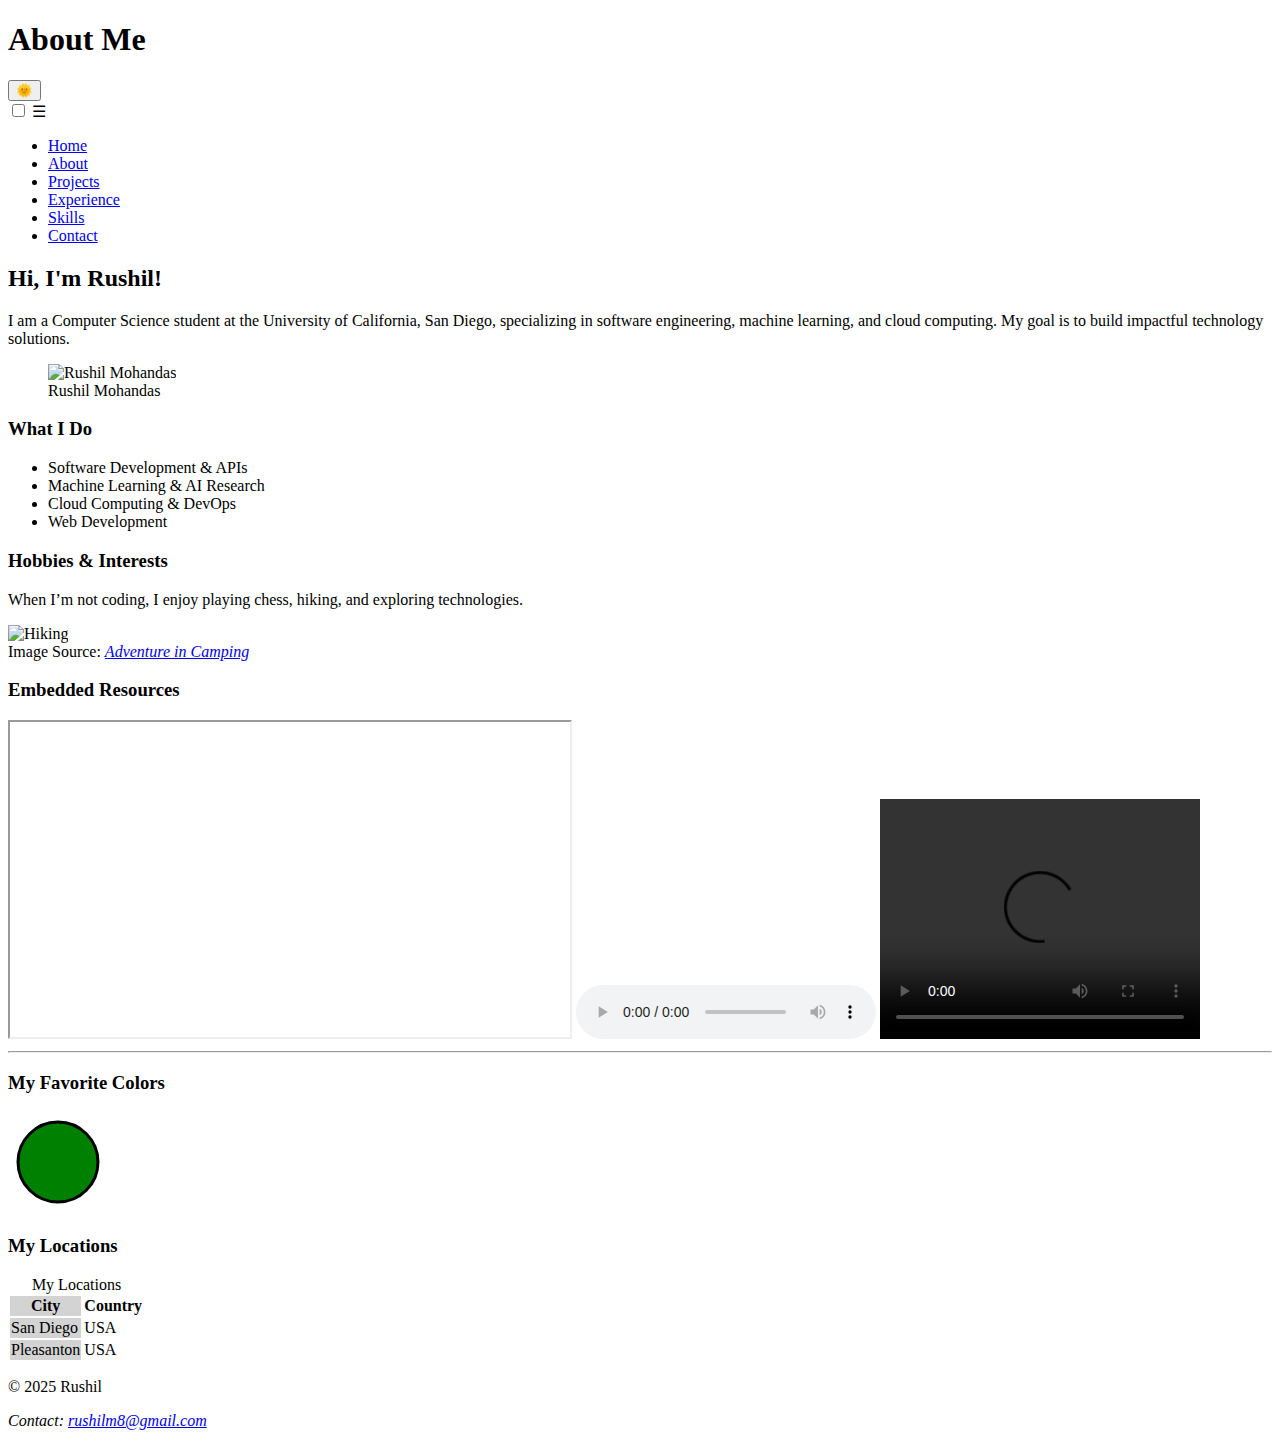
==== about.html @ c71d03ea "Add files via upload" ====
<!DOCTYPE html>
<html lang="en">
<head>
    <meta charset="UTF-8">
    <meta name="viewport" content="width=device-width, initial-scale=1.0">
    <title>About - Rushil's Portfolio</title>
    <meta name="description" content="Learn more about Rushil, a passionate software engineer and machine learning enthusiast.">
    <link rel="stylesheet" href="styles.css">
</head>
<body>
    <header>
        <div class="header-title">
            <h1>About Me</h1>
            <button id="theme-toggle" aria-label="Toggle light/dark mode">🌞</button>
        </div>
        
        <input type="checkbox" id="nav-toggle" class="nav-toggle">
        <label for="nav-toggle" class="nav-toggle-label">&#9776;</label>
        <nav>
            <ul>
                <li><a href="index.html">Home</a></li>
                <li><a href="about.html">About</a></li>
                <li><a href="projects.html">Projects</a></li>
                <li><a href="experience.html">Experience</a></li>
                <li><a href="skills.html">Skills</a></li>
                <li><a href="contact.html">Contact</a></li>
            </ul>
        </nav>
    </header>

    <main>
        <section class="intro">
            <h2>Hi, I'm Rushil!</h2>
            <p>I am a Computer Science student at the University of California, San Diego, specializing in software engineering, machine learning, and cloud computing. My goal is to build impactful technology solutions.</p>

            <!-- Profile Image -->
            <figure>
                <img src="assets/media/profile.png" alt="Rushil Mohandas" width="250">
                <figcaption>Rushil Mohandas</figcaption>
            </figure>

            <h3>What I Do</h3>
            <ul>
                <li>Software Development & APIs</li>
                <li>Machine Learning & AI Research</li>
                <li>Cloud Computing & DevOps</li>
                <li>Web Development</li>
            </ul>

            <h3>Hobbies & Interests</h3>
            <p>When I’m not coding, I enjoy playing chess, hiking, and exploring technologies.</p>

            <picture>
                <source srcset="assets/media/hiking.jpg" type="image/webp">
                <img src="assets/media/hiking.jpg" alt="Hiking" width="200">
            </picture>
            <figcaption>
                Image Source: <cite><a href="https://www.adventureincamping.com/blog/4-ways-to-boost-your-fitness-at-mammoth-lakes/" target="_blank" rel="noopener noreferrer">Adventure in Camping</a></cite>
            </figcaption>

            <!-- Embedded Media -->
            <h3>Embedded Resources</h3>
            <iframe width="560" height="315" src="https://www.youtube.com/embed/kTctVqjhDEw?si=EES4b3m8h4WxK6Rg" title="YouTube Video" allowfullscreen></iframe>
            <audio controls>
                <source src="assets/media/royaltyfreemusic.mp3" type="audio/mpeg">
                Your browser does not support the audio element.
            </audio>
            <video width="320" height="240" controls>
                <source src="assets/media/ML100Sec.mp4" type="video/mp4">
                Your browser does not support the video tag.
            </video>

            <hr>

            <!-- Favorite Colors (Replaced Canvas with CSS) -->
            <h3>My Favorite Colors</h3>
            <div class="color-box"></div>

            <svg width="100" height="100">
                <circle cx="50" cy="50" r="40" stroke="black" stroke-width="3" fill="green" />
            </svg>

            <!-- Office Locations -->
            <h3>My Locations</h3>
            <table>
                <caption>My Locations</caption>
                <colgroup>
                    <col style="background-color: lightgray;">
                </colgroup>
                <tr>
                    <th>City</th>
                    <th>Country</th>
                </tr>
                <tr>
                    <td>San Diego</td>
                    <td>USA</td>
                </tr>
                <tr>
                    <td>Pleasanton</td>
                    <td>USA</td>
                </tr>
            </table>
        </section>
    </main>

    <footer>
        <p>&copy; 2025 Rushil</p>
        <address>
            Contact: <a href="mailto:rushilm8@gmail.com">rushilm8@gmail.com</a>
        </address>
    </footer>

    <script src="theme-toggle.js"></script>
</body>
</html>
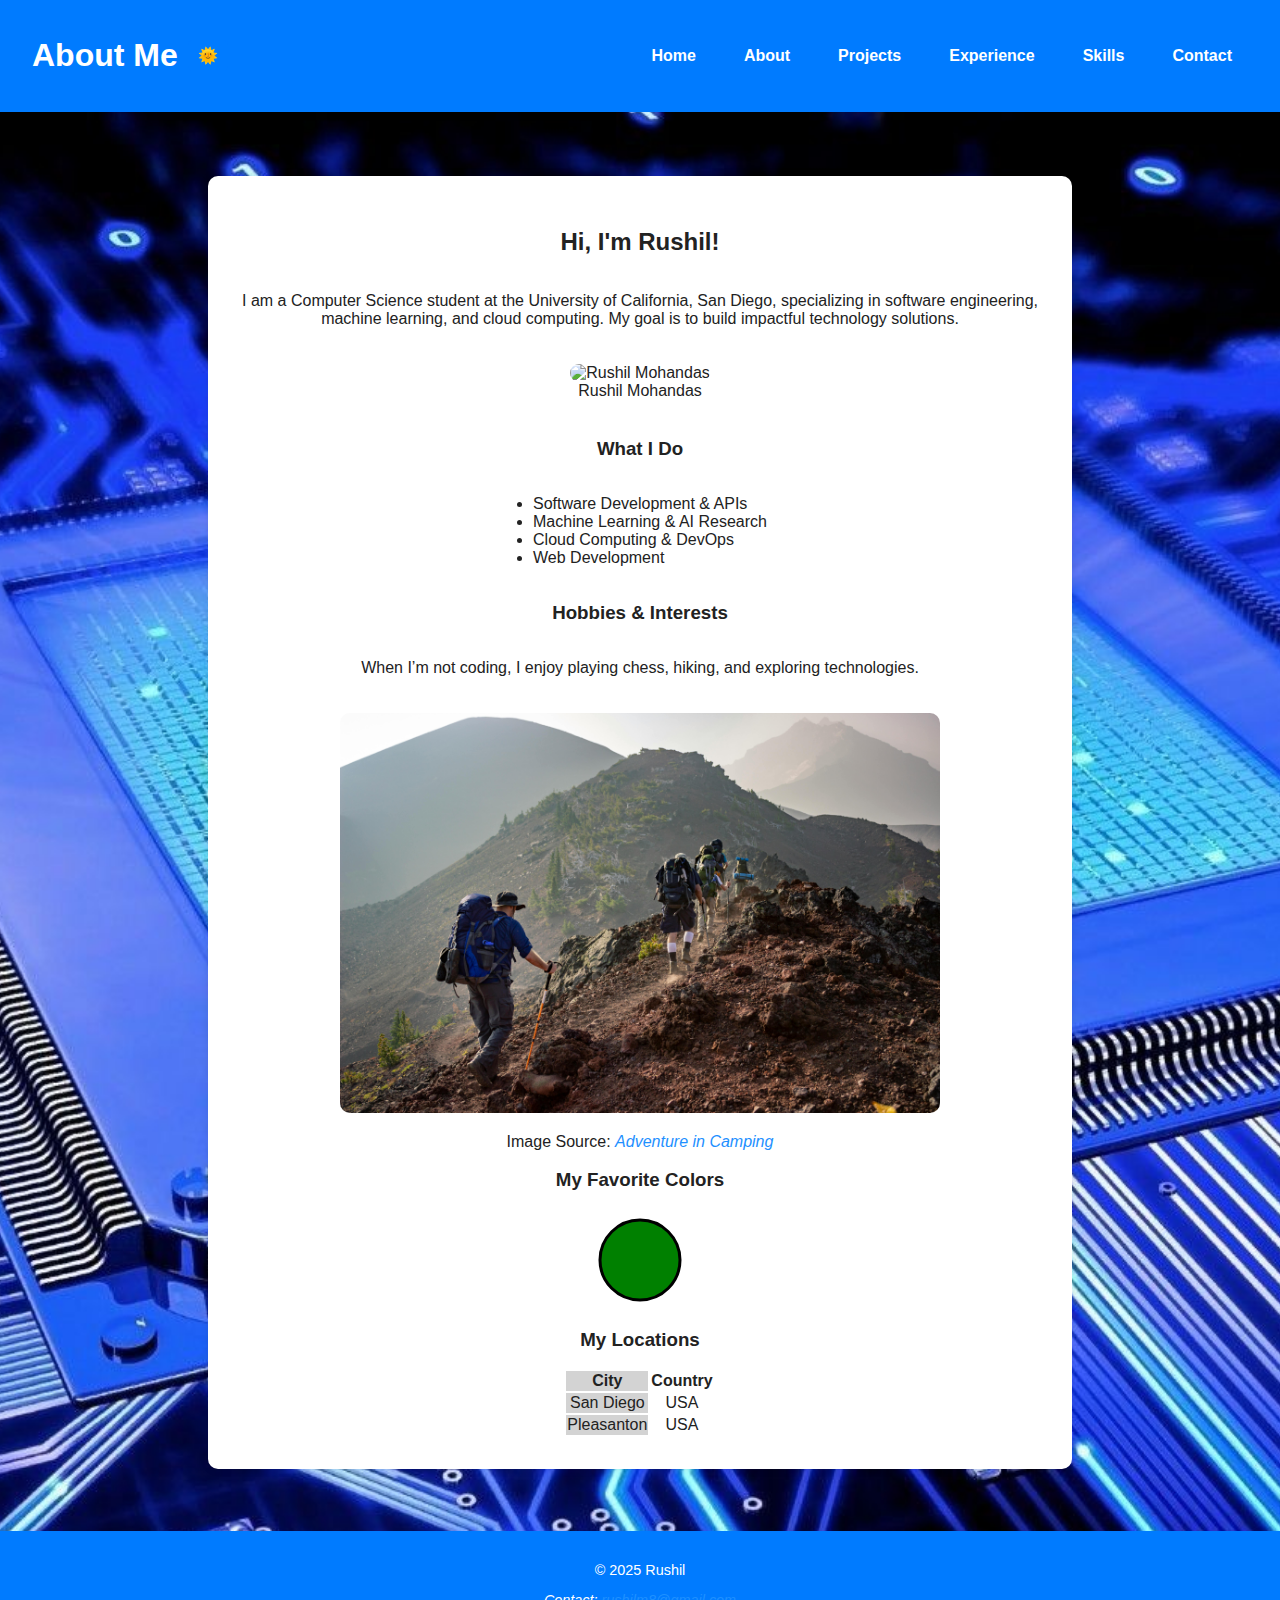
==== commit 5a62c149: "removed unwanted tags that were added to meet req of HW2" ====
--- a/about.html
+++ b/about.html
@@ -59,18 +59,8 @@
             </figcaption>
 
             <!-- Embedded Media -->
-            <h3>Embedded Resources</h3>
-            <iframe width="560" height="315" src="https://www.youtube.com/embed/kTctVqjhDEw?si=EES4b3m8h4WxK6Rg" title="YouTube Video" allowfullscreen></iframe>
-            <audio controls>
-                <source src="assets/media/royaltyfreemusic.mp3" type="audio/mpeg">
-                Your browser does not support the audio element.
-            </audio>
-            <video width="320" height="240" controls>
-                <source src="assets/media/ML100Sec.mp4" type="video/mp4">
-                Your browser does not support the video tag.
-            </video>
-
-            <hr>
+     
+            
 
             <!-- Favorite Colors (Replaced Canvas with CSS) -->
             <h3>My Favorite Colors</h3>
@@ -83,7 +73,7 @@
             <!-- Office Locations -->
             <h3>My Locations</h3>
             <table>
-                <caption>My Locations</caption>
+               
                 <colgroup>
                     <col style="background-color: lightgray;">
                 </colgroup>
--- a/styles.css
+++ b/styles.css
@@ -0,0 +1,733 @@
+/* CSS Variables with Fallbacks */
+:root {
+    --primary-color: color-mix(in srgb, blue 70%, white);
+    --secondary-color: color(display-p3 0.2 0.6 0.8);
+    --text-color: #222;
+    --background-color: #f5f5f5;
+    --font-size: 1rem;
+    --header-font: 'Poppins', sans-serif;
+}
+/* Background Image */
+body {
+    background-image: url('assets/media/CSbackground.jpg'); /* Adjust path if needed */
+    background-size: cover;
+    background-position: center;
+    background-repeat: no-repeat;
+    color: #222; /* Default text color */
+}
+
+/* Content Wrapper: White Box for Readability */
+.content-wrapper {
+    background-color: rgba(255, 255, 255, 0.9); /* White with slight transparency */
+    padding: 2rem;
+    max-width: 900px;
+    margin: 2rem auto;
+    border-radius: 10px;
+    box-shadow: 0 4px 10px rgba(0, 0, 0, 0.2); /* Soft shadow for depth */
+}
+
+/* Header & Footer: Ensure Readability */
+header, footer {
+    background-color: rgba(0, 0, 0, 0.7);
+    padding: 1rem;
+    text-align: center;
+    color: white;
+}
+
+/* Navigation Link Colors */
+a {
+    color: #1e90ff;
+    text-decoration: none;
+}
+
+a:hover {
+    text-decoration: underline;
+}
+
+/* Intro Section Inside Wrapper */
+.intro {
+    background-color: rgba(255, 255, 255, 0.9);
+    padding: 2rem;
+    border-radius: 10px;
+    text-align: center;
+}
+
+/* Citation Styling */
+.image-credit {
+    text-align: center;
+    font-size: 0.8rem;
+    margin-top: 10px;
+    color: #555;
+}
+
+
+/* Overlay for better readability */
+.intro {
+    background-color: rgba(0, 0, 0, 0.6); /* Dark overlay */
+    padding: 2rem;
+    border-radius: 10px;
+    text-align: center;
+    max-width: 800px;
+    margin: 2rem auto;
+}
+
+/* Ensure header and footer remain readable */
+header, footer {
+    background-color: rgba(0, 0, 0, 0.7);
+    padding: 1rem;
+    text-align: center;
+}
+
+/* Link Styling */
+a {
+    color: #1e90ff;
+    text-decoration: none;
+}
+
+a:hover {
+    text-decoration: underline;
+}
+
+/* Citation styling */
+.image-credit {
+    text-align: center;
+    font-size: 0.8rem;
+    margin-top: 10px;
+    color: #ddd;
+}
+
+/* Global Styles */
+body {
+    font-family: var(--header-font, Arial), sans-serif;
+    font-size: var(--font-size);
+    color: var(--text-color);
+    background-color: var(--background-color);
+    margin: 0;
+    padding: 0;
+}
+
+/* Header */
+header {
+    display: flex;
+    justify-content: space-between;
+    align-items: center;
+    padding: 1rem;
+    background-color: var(--primary-color, blue);
+    color: white;
+    text-align: center;
+}
+
+header h1 {
+    font-size: 2rem;
+    transition: transform 0.3s ease-in-out;
+}
+
+header h1:hover {
+    transform: scale(1.1);
+}
+
+/* Navigation */
+nav ul {
+    display: flex;
+    list-style: none;
+    gap: 1rem;
+    padding: 0;
+}
+
+nav li {
+    position: relative;
+}
+
+nav a {
+    text-decoration: none;
+    color: white;
+    font-weight: bold;
+    padding: 0.5rem 1rem;
+    display: inline-block;
+    transition: color 0.3s ease-in-out;
+}
+
+nav a:hover {
+    color: var(--secondary-color, cyan);
+}
+
+/* Fix navigation spacing for small screens */
+@media (max-width: 768px) {
+    nav ul {
+        flex-direction: column;
+        align-items: center;
+    }
+
+    .intro {
+        max-width: 90%;
+    }
+}
+
+/* Main Section */
+main {
+    display: flex;
+    flex-direction: column;
+    justify-content: center;
+    align-items: center;
+    min-height: 80dvh; /* Ensures full viewport height */
+    text-align: center;
+    padding: 2rem;
+}
+
+/* Responsive Grid Layout - Fix Alignment */
+.intro {
+    display: flex;
+    flex-direction: column;
+    align-items: center;
+    justify-content: center;
+    max-width: 800px;
+    background-color: white;
+    padding: 2rem;
+    border-radius: 10px;
+    box-shadow: 0 0 10px rgba(0, 0, 0, 0.1);
+    animation: fadeIn 1s ease-in;
+    margin-bottom: 30px;
+}
+
+/* Fix Image Sizes and Alignment */
+.intro figure {
+    display: flex;
+    flex-direction: column;
+    align-items: center;
+    margin: 20px 0;
+}
+
+.intro img {
+    max-width: 250px;
+    height: auto;
+    border-radius: 10px;
+}
+
+/* Fix List Display */
+.intro ul {
+    list-style-type: disc;
+    text-align: left;
+    padding-left: 20px;
+    max-width: 600px;
+}
+
+/* Fix Hiking Image Alignment */
+.intro picture {
+    display: flex;
+    justify-content: center;
+    margin: 20px 0;
+}
+
+.intro picture img {
+    max-width: 250px;
+    height: auto;
+    border-radius: 10px;
+}
+
+/* CSS Animation */
+@keyframes fadeIn {
+    from {
+        opacity: 0;
+        transform: translateY(-10px);
+    }
+    to {
+        opacity: 1;
+        transform: translateY(0);
+    }
+}
+
+/* Footer */
+footer {
+    text-align: center;
+    padding: 1rem;
+    background-color: var(--primary-color);
+    color: white;
+    font-size: 0.9rem;
+}
+
+/* Advanced Selector - has() */
+nav li:has(a:hover) {
+    background-color: rgba(255, 255, 255, 0.2);
+}
+/* Optimize Profile Picture */
+.intro figure img {
+    width: 100%;
+    max-width: 250px;
+    height: auto;
+    border-radius: 10px;
+    object-fit: cover;
+}
+
+/* Ensure Hiking Image Fits Properly */
+.intro picture img {
+    width: 100%;
+    max-width: 600px;
+    height: auto;
+    object-fit: cover;
+    object-position: center;
+    border-radius: 10px;
+}
+
+/* Responsive Image Handling */
+@media (max-width: 768px) {
+    .intro picture img {
+        max-width: 400px;
+    }
+}
+
+/* General Styles */
+body {
+    font-family: var(--header-font, Arial), sans-serif;
+    font-size: var(--font-size);
+    color: var(--text-color);
+    background-color: var(--background-color);
+    margin: 0;
+    padding: 0;
+}
+
+/* Header - Desktop Default */
+header {
+    display: flex;
+    justify-content: space-between;
+    align-items: center;
+    padding: 1rem 2rem;
+    background-color: var(--primary-color, blue);
+    color: white;
+}
+
+/* NAVIGATION - Default for Desktops */
+nav ul {
+    display: flex;
+    list-style: none;
+    gap: 1rem;
+    padding: 0;
+}
+
+nav li {
+    position: relative;
+}
+
+nav a {
+    text-decoration: none;
+    color: white;
+    font-weight: bold;
+    padding: 0.5rem 1rem;
+    display: inline-block;
+    transition: color 0.3s ease-in-out;
+}
+
+nav a:hover {
+    color: var(--secondary-color, cyan);
+}
+
+/* RESPONSIVE NAVIGATION - Hamburger Menu for Mobile */
+.nav-toggle {
+    display: none; /* Hidden on larger screens */
+    font-size: 2rem;
+    background: none;
+    border: none;
+    color: white;
+    cursor: pointer;
+}
+
+@media (max-width: 768px) {
+    nav ul {
+        display: none; /* Hide menu initially */
+        flex-direction: column;
+        background-color: var(--primary-color);
+        position: absolute;
+        top: 60px;
+        left: 0;
+        width: 100%;
+        padding: 1rem;
+    }
+
+    nav ul.show {
+        display: flex; /* Show when toggled */
+    }
+
+    .nav-toggle {
+        display: block; /* Show hamburger menu */
+    }
+}
+
+/* MAIN CONTENT */
+main {
+    display: flex;
+    flex-direction: column;
+    align-items: center;
+    min-height: 80dvh;
+    text-align: center;
+    padding: 2rem;
+}
+
+/* Responsive Grid Layout */
+.intro {
+    display: flex;
+    flex-direction: column;
+    align-items: center;
+    justify-content: center;
+    max-width: 800px;
+    background-color: white;
+    padding: 2rem;
+    border-radius: 10px;
+    box-shadow: 0 0 10px rgba(0, 0, 0, 0.1);
+    animation: fadeIn 1s ease-in;
+    margin-bottom: 30px;
+}
+
+/* IMAGE RESPONSIVENESS */
+.intro picture img {
+    width: 100%;
+    max-width: 600px;
+    height: auto;
+    object-fit: cover;
+    border-radius: 10px;
+}
+
+/* RESPONSIVE STYLING FOR DIFFERENT DEVICES */
+
+/* Phones (Max: 480px) */
+@media (max-width: 480px) {
+    body {
+        font-size: 14px;
+    }
+    
+    .intro {
+        padding: 1.5rem;
+        max-width: 90%;
+    }
+
+    .intro picture img {
+        max-width: 350px;
+    }
+}
+
+/* Tablets & Small Laptops (Max: 1024px) */
+@media (max-width: 1024px) {
+    .intro {
+        max-width: 90%;
+    }
+
+    .intro picture img {
+        max-width: 500px;
+    }
+}
+
+/* Large Screens (Min: 1025px) */
+@media (min-width: 1025px) {
+    .intro {
+        max-width: 800px;
+    }
+}
+
+/* Hide checkbox */
+.nav-toggle {
+    display: none;
+}
+
+/* Style hamburger menu */
+.nav-toggle-label {
+    font-size: 2rem;
+    cursor: pointer;
+    display: none;
+    position: absolute;
+    right: 1rem;
+    top: 1rem;
+}
+
+/* Mobile Menu */
+@media (max-width: 768px) {
+    .nav-toggle-label {
+        display: block; /* Show hamburger menu */
+    }
+
+    nav ul {
+        display: none;
+        flex-direction: column;
+        background-color: rgba(0, 0, 0, 0.8);
+        position: absolute;
+        top: 60px;
+        right: 0;
+        width: 100%;
+        padding: 1rem;
+        text-align: center;
+        z-index: 10;
+    }
+
+    nav ul li {
+        padding: 1rem 0;
+    }
+
+    /* Show menu when checkbox is checked */
+    .nav-toggle:checked + .nav-toggle-label + nav ul {
+        display: flex;
+    }
+}
+/* =============================== */
+/*         CONTACT FORM STYLES     */
+/* =============================== */
+form {
+    display: flex;
+    flex-direction: column;
+    gap: 15px;
+    max-width: 600px;
+    margin: 0 auto;
+}
+
+fieldset {
+    border: none;
+    padding: 10px;
+}
+
+legend {
+    font-size: 1.2em;
+    font-weight: bold;
+    margin-bottom: 10px;
+}
+
+/* Labels & Inputs */
+label {
+    font-weight: bold;
+    display: block;
+    margin-bottom: 5px;
+}
+
+.required {
+    color: red;
+    font-weight: bold;
+}
+
+/* Input and Textarea Styling */
+input, textarea {
+    width: 100%;
+    padding: 10px;
+    margin-top: 5px;
+    border: 1px solid #ccc;
+    border-radius: 5px;
+    font-size: 1rem;
+}
+
+textarea {
+    resize: vertical;
+}
+
+/* Button */
+button {
+    background-color: #007bff;
+    color: white;
+    padding: 10px;
+    border: none;
+    border-radius: 5px;
+    cursor: pointer;
+    font-size: 1rem;
+    transition: background-color 0.3s ease-in-out;
+}
+
+button:hover {
+    background-color: #0056b3;
+}
+
+/* Output elements for error and info messages */
+output {
+    display: block;
+    font-weight: bold;
+    padding: 5px;
+    font-size: 0.9rem;
+}
+
+/* Error Message */
+#error-message {
+    color: red;
+}
+
+/* Info Message */
+#info-message {
+    color: green;
+}
+
+/* =============================== */
+/*  RESPONSIVE CONTACT FORM LAYOUT */
+/* =============================== */
+@media (max-width: 768px) {
+    form {
+        max-width: 90%;
+    }
+
+    input, textarea {
+        font-size: 1rem;
+    }
+}
+/* Default Theme (Light Mode) */
+:root {
+    --background-color: #f5f5f5;
+    --text-color: #222;
+    --primary-color: #007bff;
+    --button-bg: #fff;
+    --button-text: #222;
+}
+
+/* Default Light Mode */
+:root {
+    --background-color: #f5f5f5;
+    --text-color: #222;
+    --primary-color: #007bff;
+    --button-bg: #fff;
+    --button-text: #222;
+}
+
+/* Dark Mode */
+/* Default Light Mode */
+:root {
+    --background-color: #f5f5f5;
+    --text-color: #222;
+    --primary-color: #007bff;
+    --button-bg: #fff;
+    --button-text: #222;
+}
+
+:root {
+    --background-color: #f5f5f5;
+    --text-color: #222;
+    --primary-color: #007bff;
+    --button-bg: #fff;
+    --button-text: #222;
+}
+
+/* Dark Mode */
+[data-theme="dark"] {
+    --background-color: #121212;
+    --text-color: #ffffff;
+    --primary-color: #1e90ff;
+    --button-bg: #333;
+    --button-text: #f5f5f5;
+}
+
+/* Apply Theme */
+body {
+    background-color: var(--background-color);
+    color: var(--text-color);
+    font-family: Arial, sans-serif;
+    transition: background-color 0.3s ease, color 0.3s ease;
+}
+
+/* Header */
+.header-title {
+    display: flex;
+    align-items: center;
+    gap: 10px;
+}
+
+/* Header & Footer Fixes */
+[data-theme="dark"] header, 
+[data-theme="dark"] footer {
+    background-color: rgba(20, 20, 20, 0.9);
+}
+
+
+/* Ensure All Text Inside is White */
+[data-theme="dark"] .content-wrapper h1, 
+[data-theme="dark"] .content-wrapper h2, 
+[data-theme="dark"] .content-wrapper h3, 
+[data-theme="dark"] .content-wrapper p, 
+[data-theme="dark"] .content-wrapper figcaption, 
+[data-theme="dark"] .content-wrapper table {
+    color: #ffffff !important;
+}
+
+
+
+
+
+
+
+
+
+
+/* Navigation Links */
+[data-theme="dark"] nav a {
+    color: #f5f5f5;
+}
+
+[data-theme="dark"] nav a:hover {
+    color: #fff;
+}
+
+/* Buttons */
+#theme-toggle {c
+    background: var(--button-bg);
+    color: var(--button-text);
+    border: none;
+    padding: 6px 10px;
+    font-size: 1rem;
+    cursor: pointer;
+    border-radius: 5px;
+    transition: background 0.3s ease, color 0.3s ease;
+}
+
+#theme-toggle:hover {
+    background: var(--primary-color);
+    color: #fff;
+}
+/* Apply Dark Mode to All Content Boxes (Fix for About Me & Contact Me) */
+[data-theme="dark"] .content-wrapper,
+[data-theme="dark"] .intro {
+    background-color: #000 !important;  /* Fully black */
+    color: #ffffff !important;
+    border-radius: 10px;
+    padding: 2rem;
+    box-shadow: 0 4px 10px rgba(255, 255, 255, 0.1) !important;
+}
+
+/* Ensure All Text Inside is White */
+[data-theme="dark"] .content-wrapper h1, 
+[data-theme="dark"] .content-wrapper h2, 
+[data-theme="dark"] .content-wrapper h3, 
+[data-theme="dark"] .content-wrapper p, 
+[data-theme="dark"] .content-wrapper figcaption, 
+[data-theme="dark"] .content-wrapper table,
+[data-theme="dark"] .intro h1, 
+[data-theme="dark"] .intro h2, 
+[data-theme="dark"] .intro h3, 
+[data-theme="dark"] .intro p, 
+[data-theme="dark"] .intro figcaption, 
+[data-theme="dark"] .intro table {
+    color: #ffffff !important;
+}
+
+/* Fix Forms and Inputs in Dark Mode */
+[data-theme="dark"] input, 
+[data-theme="dark"] textarea {
+    background-color: #222 !important;  /* Darker input fields */
+    color: #fff !important;
+    border: 1px solid #555 !important;
+}
+
+/* Improve Placeholder Contrast */
+[data-theme="dark"] input::placeholder, 
+[data-theme="dark"] textarea::placeholder {
+    color: #bbb !important;
+}
+
+/* Fix for List Items */
+[data-theme="dark"] .intro ul {
+    background-color: transparent;
+    color: #ffffff !important;
+}
+/* Project Cards Layout */
+.card-container {
+    display: flex;
+    flex-wrap: wrap;
+    justify-content: center;  /* Centers cards horizontally */
+    align-items: center;  /* Centers cards vertically if needed */
+    gap: 1.5rem;  /* Adds space between cards */
+    padding: 2rem 0;
+}
+
+/* Ensure each card has a consistent size */
+project-card {
+    display: flex;
+    justify-content: center;
+    width: 300px; /* Set a fixed width */
+    max-width: 100%;
+}